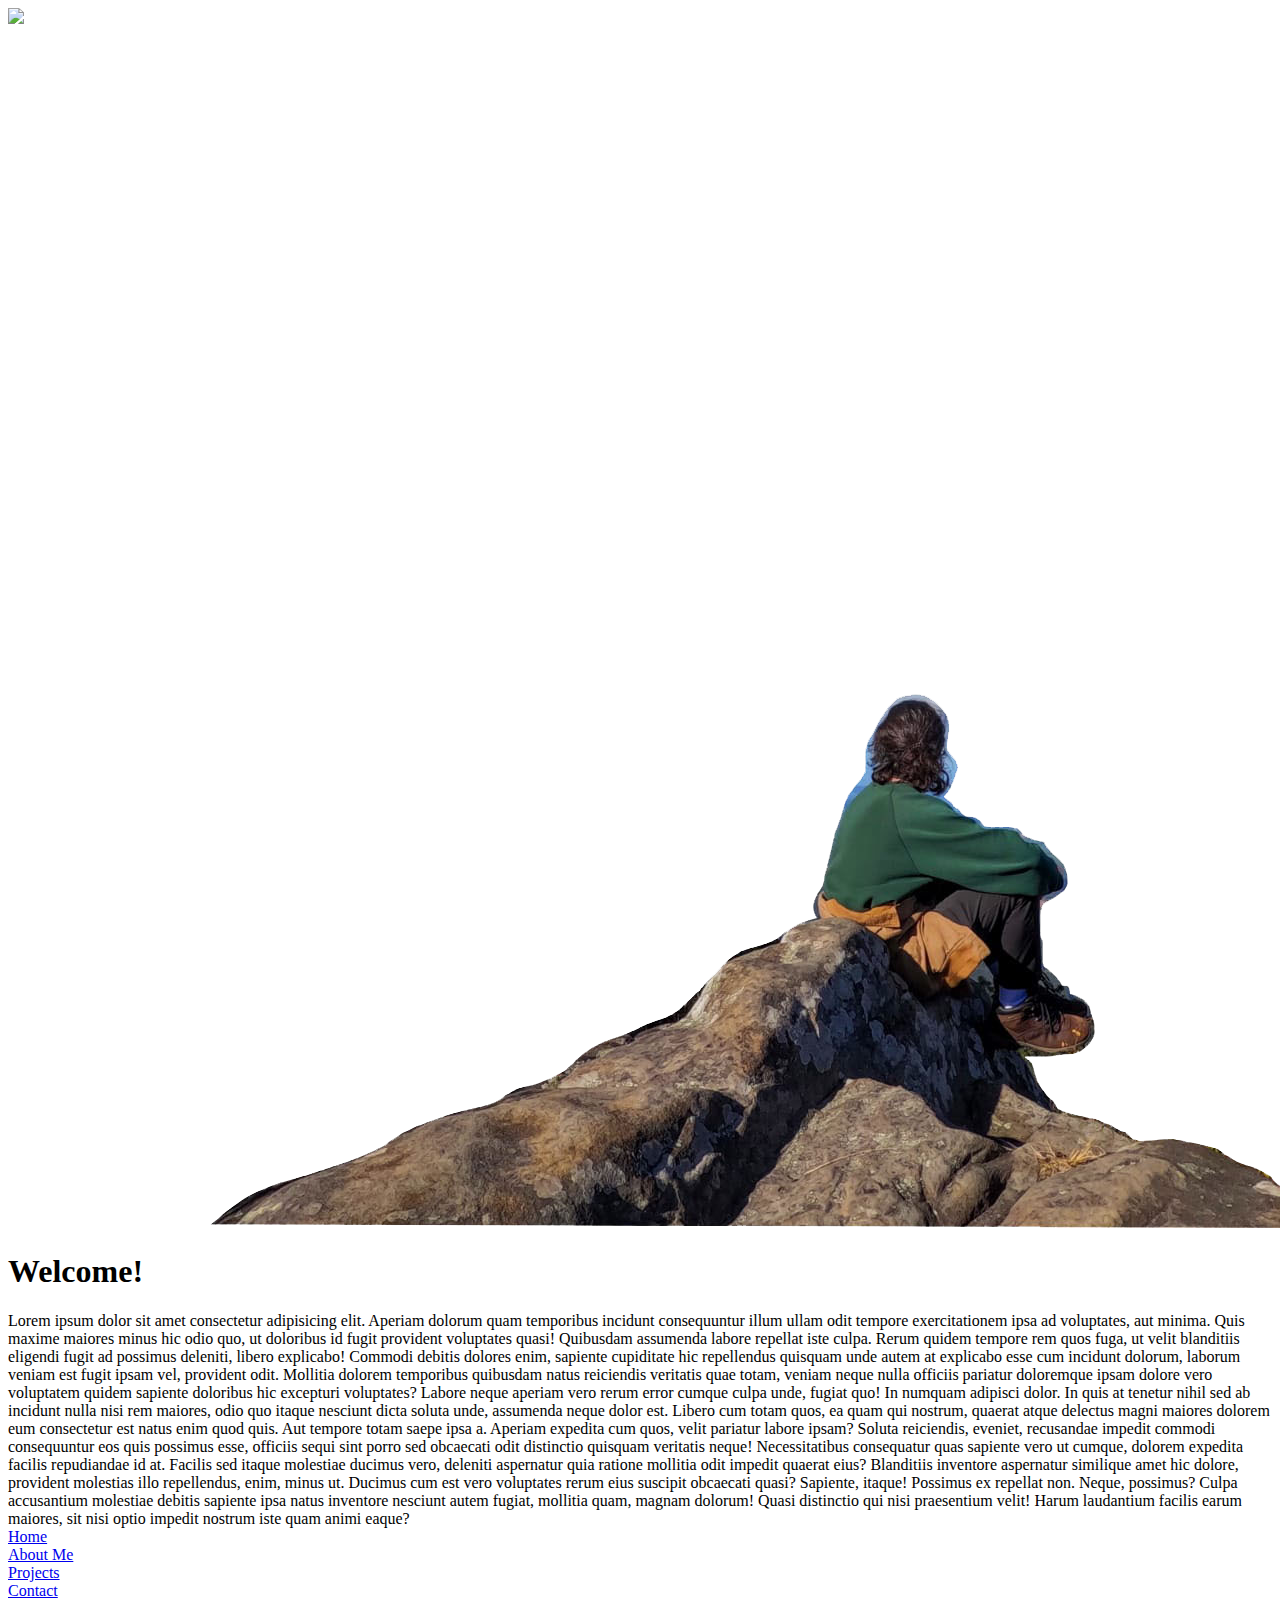
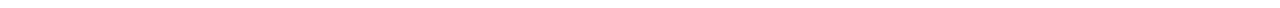
==== docs/index.html @ 3501804d "bismillah" ====
<!DOCTYPE html>
<html lang="en">
<head>
    <meta charset="UTF-8">
    <meta http-equiv="X-UA-Compatible" content="IE=edge">
    <meta name="viewport" content="width=device-width, initial-scale=1.0">
    <title>Ibrahim Ayub Desai</title>
    <link rel="stylesheet" href="CSS.css">
</head>
<body>
    <div class="wrapper">
        <header>
            <img src="Background.JPEG" class="background"> 
            <img src="Foreground.png" class="foreground">
            <h1 class="title">Welcome!</h1>
        </header>
        <section>Lorem ipsum dolor sit amet consectetur adipisicing elit. Aperiam dolorum quam temporibus incidunt consequuntur illum ullam odit tempore exercitationem ipsa ad voluptates, aut minima. Quis maxime maiores minus hic odio quo, ut doloribus id fugit provident voluptates quasi! Quibusdam assumenda labore repellat iste culpa. Rerum quidem tempore rem quos fuga, ut velit blanditiis eligendi fugit ad possimus deleniti, libero explicabo! Commodi debitis dolores enim, sapiente cupiditate hic repellendus quisquam unde autem at explicabo esse cum incidunt dolorum, laborum veniam est fugit ipsam vel, provident odit. Mollitia dolorem temporibus quibusdam natus reiciendis veritatis quae totam, veniam neque nulla officiis pariatur doloremque ipsam dolore vero voluptatem quidem sapiente doloribus hic excepturi voluptates? Labore neque aperiam vero rerum error cumque culpa unde, fugiat quo! In numquam adipisci dolor. In quis at tenetur nihil sed ab incidunt nulla nisi rem maiores, odio quo itaque nesciunt dicta soluta unde, assumenda neque dolor est. Libero cum totam quos, ea quam qui nostrum, quaerat atque delectus magni maiores dolorem eum consectetur est natus enim quod quis. Aut tempore totam saepe ipsa a. Aperiam expedita cum quos, velit pariatur labore ipsam? Soluta reiciendis, eveniet, recusandae impedit commodi consequuntur eos quis possimus esse, officiis sequi sint porro sed obcaecati odit distinctio quisquam veritatis neque! Necessitatibus consequatur quas sapiente vero ut cumque, dolorem expedita facilis repudiandae id at. Facilis sed itaque molestiae ducimus vero, deleniti aspernatur quia ratione mollitia odit impedit quaerat eius? Blanditiis inventore aspernatur similique amet hic dolore, provident molestias illo repellendus, enim, minus ut. Ducimus cum est vero voluptates rerum eius suscipit obcaecati quasi? Sapiente, itaque! Possimus ex repellat non. Neque, possimus? Culpa accusantium molestiae debitis sapiente ipsa natus inventore nesciunt autem fugiat, mollitia quam, magnam dolorum! Quasi distinctio qui nisi praesentium velit! Harum laudantium facilis earum maiores, sit nisi optio impedit nostrum iste quam animi eaque?
        </section>
        <ui>
            <li><a href="Home">Home</a></li> 
            <li><a href="About Me">About Me</a></li>
            <li><a href="Projects">Projects</a></li>
            <li><a href="Contact">Contact</a></li>
        </ui>
    </div>
</body>
</html>
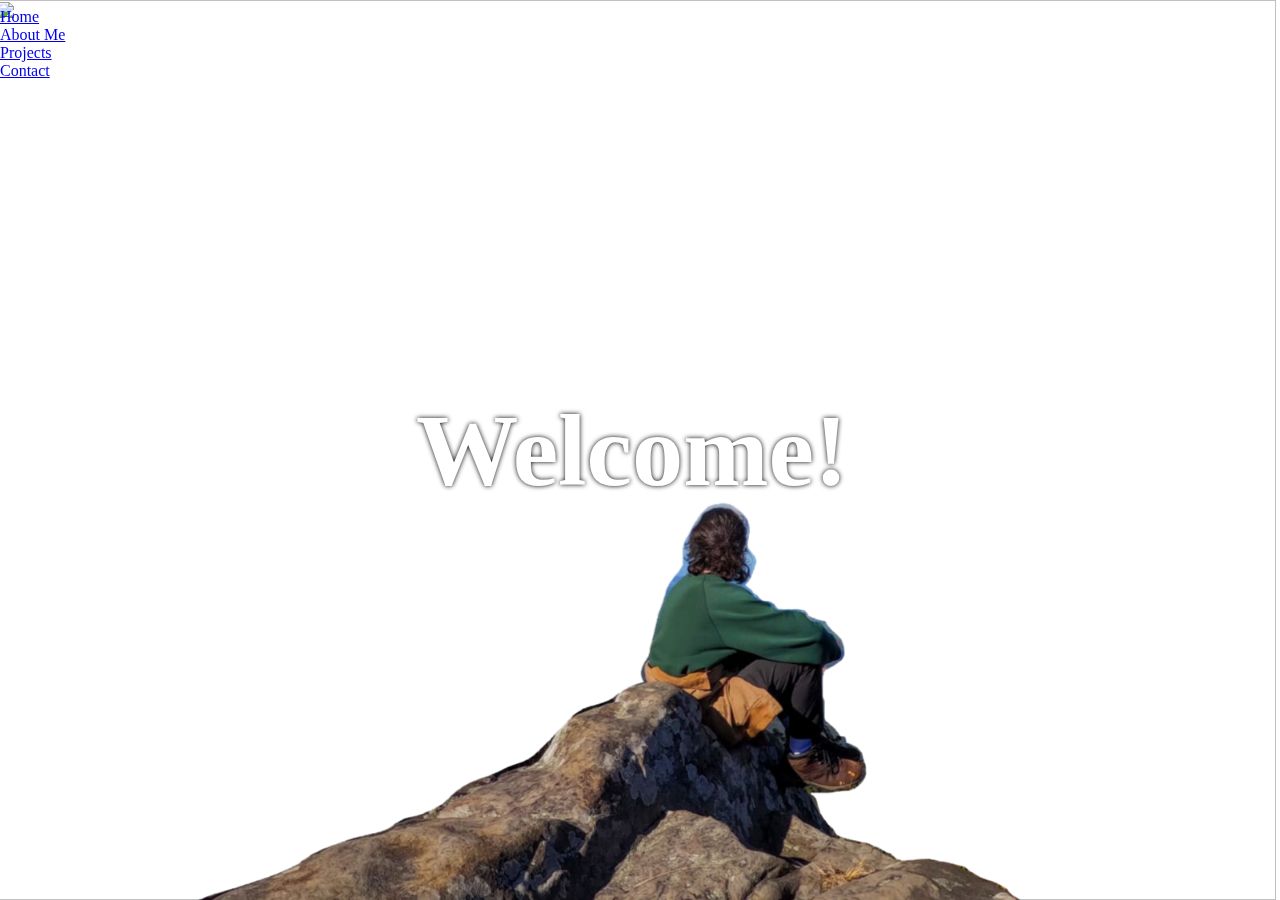
==== commit 609a5059: "nav bar" ====
--- a/docs/index.html
+++ b/docs/index.html
@@ -5,7 +5,7 @@
     <meta http-equiv="X-UA-Compatible" content="IE=edge">
     <meta name="viewport" content="width=device-width, initial-scale=1.0">
     <title>Ibrahim Ayub Desai</title>
-    <link rel="stylesheet" href="CSS.css">
+    <link rel="stylesheet" type="text/css" href="CSS.CSS">
 </head>
 <body>
     <div class="wrapper">
@@ -14,14 +14,16 @@
             <img src="Foreground.png" class="foreground">
             <h1 class="title">Welcome!</h1>
         </header>
+        <nav>
+            <ui class='nav_links'>
+                <li><a href="Home">Home</a></li> 
+                <li><a href="About Me">About Me</a></li>
+                <li><a href="Projects">Projects</a></li>
+                <li><a href="Contact">Contact</a></li>
+            </ui>
+        </nav>
         <section>Lorem ipsum dolor sit amet consectetur adipisicing elit. Aperiam dolorum quam temporibus incidunt consequuntur illum ullam odit tempore exercitationem ipsa ad voluptates, aut minima. Quis maxime maiores minus hic odio quo, ut doloribus id fugit provident voluptates quasi! Quibusdam assumenda labore repellat iste culpa. Rerum quidem tempore rem quos fuga, ut velit blanditiis eligendi fugit ad possimus deleniti, libero explicabo! Commodi debitis dolores enim, sapiente cupiditate hic repellendus quisquam unde autem at explicabo esse cum incidunt dolorum, laborum veniam est fugit ipsam vel, provident odit. Mollitia dolorem temporibus quibusdam natus reiciendis veritatis quae totam, veniam neque nulla officiis pariatur doloremque ipsam dolore vero voluptatem quidem sapiente doloribus hic excepturi voluptates? Labore neque aperiam vero rerum error cumque culpa unde, fugiat quo! In numquam adipisci dolor. In quis at tenetur nihil sed ab incidunt nulla nisi rem maiores, odio quo itaque nesciunt dicta soluta unde, assumenda neque dolor est. Libero cum totam quos, ea quam qui nostrum, quaerat atque delectus magni maiores dolorem eum consectetur est natus enim quod quis. Aut tempore totam saepe ipsa a. Aperiam expedita cum quos, velit pariatur labore ipsam? Soluta reiciendis, eveniet, recusandae impedit commodi consequuntur eos quis possimus esse, officiis sequi sint porro sed obcaecati odit distinctio quisquam veritatis neque! Necessitatibus consequatur quas sapiente vero ut cumque, dolorem expedita facilis repudiandae id at. Facilis sed itaque molestiae ducimus vero, deleniti aspernatur quia ratione mollitia odit impedit quaerat eius? Blanditiis inventore aspernatur similique amet hic dolore, provident molestias illo repellendus, enim, minus ut. Ducimus cum est vero voluptates rerum eius suscipit obcaecati quasi? Sapiente, itaque! Possimus ex repellat non. Neque, possimus? Culpa accusantium molestiae debitis sapiente ipsa natus inventore nesciunt autem fugiat, mollitia quam, magnam dolorum! Quasi distinctio qui nisi praesentium velit! Harum laudantium facilis earum maiores, sit nisi optio impedit nostrum iste quam animi eaque?
         </section>
-        <ui>
-            <li><a href="Home">Home</a></li> 
-            <li><a href="About Me">About Me</a></li>
-            <li><a href="Projects">Projects</a></li>
-            <li><a href="Contact">Contact</a></li>
-        </ui>
     </div>
 </body>
 </html>--- a/docs/CSS.CSS
+++ b/docs/CSS.CSS
@@ -0,0 +1,57 @@
+body {
+    margin: 0;
+}
+
+.wrapper {
+    height: 100vh;
+    overflow-y: auto;
+    overflow-x: hidden;
+    perspective: 10px;
+}
+
+nav {
+    position:absolute;
+    top: 8px;
+}
+header {
+    right:8px;
+    position: relative;
+    display: flex;
+    justify-content: center;
+    align-items: center;
+    height: 100%;
+    transform-style: preserve-3d;
+    z-index: -1;
+}
+
+.background {
+    transform: translateZ(-10px) scale(2);
+}
+
+.foreground {
+    left: 3px;
+    transform: translateZ(-5px) scale(1.5);
+}
+
+.background,
+.foreground {
+    position: absolute;
+    height: 100%;
+    width: 100%;
+    object-fit: cover;
+    z-index: -1;
+}
+
+.title {
+    font-size: 8vw;
+    text-align: center;
+    color: white;
+    text-shadow: 0 0 5px black;;
+}
+
+section {
+    font-size: 2rem;
+    padding: 2rem;
+    background-color: #333;
+    color: white;
+}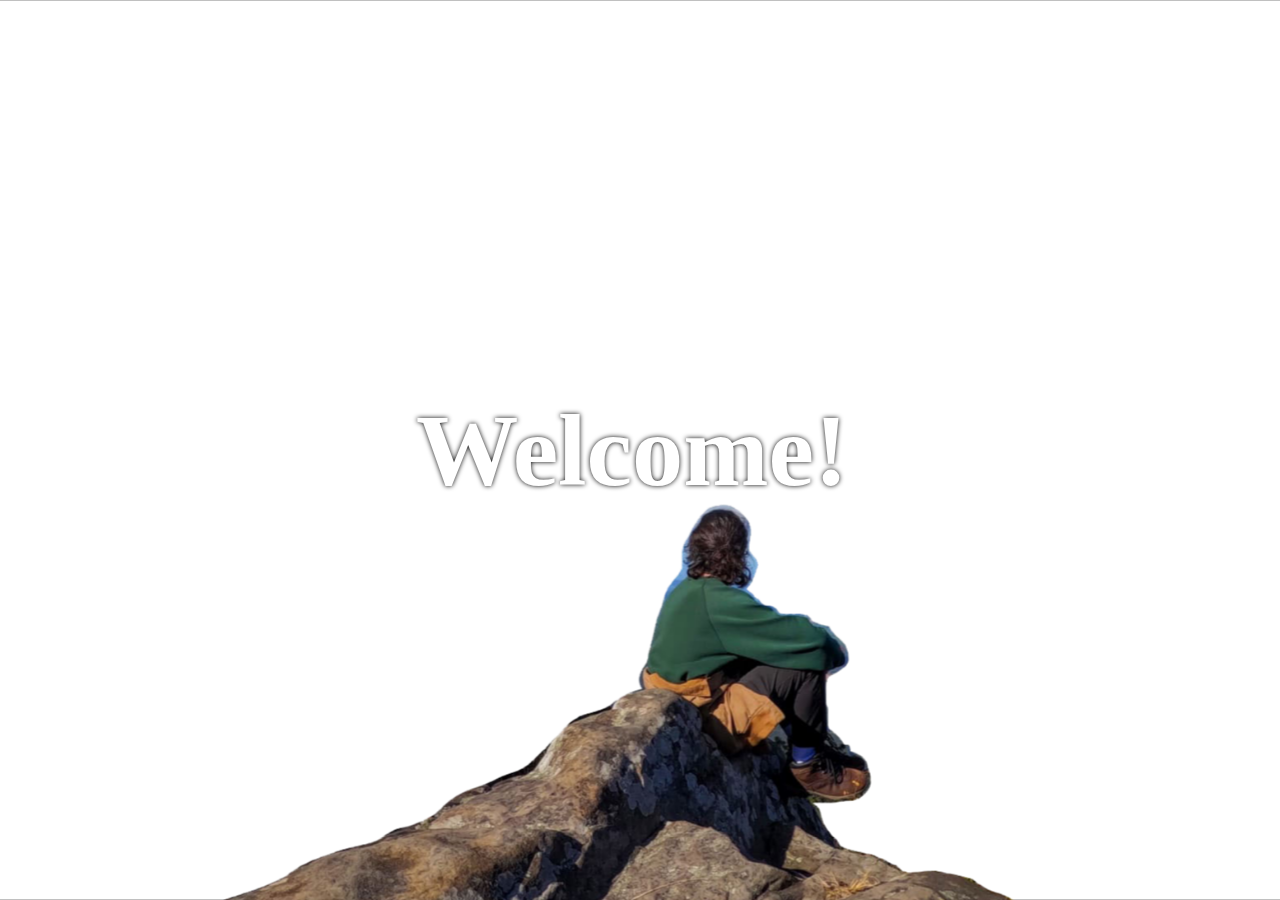
==== commit 7e60b83f: "Bismillahirahmanirahim" ====
--- a/docs/index.html
+++ b/docs/index.html
@@ -14,6 +14,7 @@
             <img src="Foreground.png" class="foreground">
             <h1 class="title">Welcome!</h1>
         </header>
+        <bar>[base64]</bar>
         <nav>
             <ui class='nav_links'>
                 <li><a href="Home">Home</a></li> 
--- a/docs/CSS.CSS
+++ b/docs/CSS.CSS
@@ -9,10 +9,6 @@
     perspective: 10px;
 }
 
-nav {
-    position:absolute;
-    top: 8px;
-}
 header {
     right:8px;
     position: relative;
@@ -29,7 +25,6 @@
 }
 
 .foreground {
-    left: 3px;
     transform: translateZ(-5px) scale(1.5);
 }
 
@@ -37,7 +32,7 @@
 .foreground {
     position: absolute;
     height: 100%;
-    width: 100%;
+    width: 103%;
     object-fit: cover;
     z-index: -1;
 }
@@ -49,9 +44,32 @@
     text-shadow: 0 0 5px black;;
 }
 
+nav {
+    position: fixed;
+    font-family: sans-serif;
+    width: 100%;
+}
+
+nav ui{
+    list-style:none;
+    background-color: #333;
+    overflow: hidden;
+    color: white;
+    padding: 0;
+    text-align: center;
+    margin: 0;
+    transition: 0.6s;
+
+}
+
 section {
     font-size: 2rem;
     padding: 2rem;
     background-color: #333;
     color: white;
-}+}
+
+.black ul{
+    background-color: #333;
+}
+
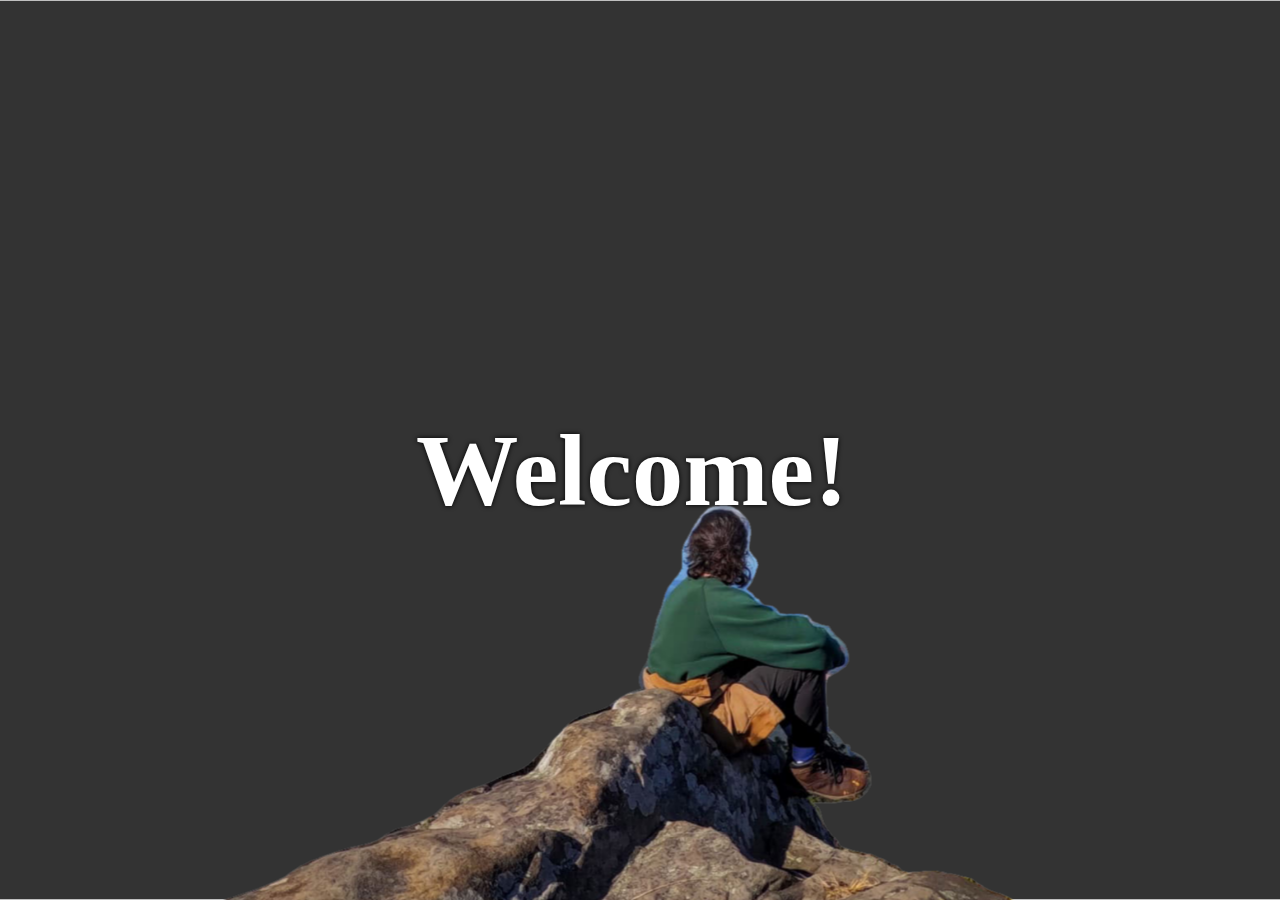
==== commit dc463be9: "Added Resume Tab" ====
--- a/docs/index.html
+++ b/docs/index.html
@@ -1,30 +1,56 @@
 <!DOCTYPE html>
 <html lang="en">
-<head>
-    <meta charset="UTF-8">
-    <meta http-equiv="X-UA-Compatible" content="IE=edge">
-    <meta name="viewport" content="width=device-width, initial-scale=1.0">
+  <head>
+    <meta charset="UTF-8" />
+    <meta http-equiv="X-UA-Compatible" content="IE=edge" />
+    <meta name="viewport" content="width=device-width, initial-scale=1.0" />
     <title>Ibrahim Ayub Desai</title>
-    <link rel="stylesheet" type="text/css" href="CSS.CSS">
-</head>
-<body>
+    <link rel="stylesheet" type="text/css" href="CSS.CSS" />
+  </head>
+  <body>
     <div class="wrapper">
-        <header>
-            <img src="Background.JPEG" class="background"> 
-            <img src="Foreground.png" class="foreground">
-            <h1 class="title">Welcome!</h1>
-        </header>
-        <bar>[base64]</bar>
-        <nav>
-            <ui class='nav_links'>
-                <li><a href="Home">Home</a></li> 
-                <li><a href="About Me">About Me</a></li>
-                <li><a href="Projects">Projects</a></li>
-                <li><a href="Contact">Contact</a></li>
-            </ui>
-        </nav>
-        <section>Lorem ipsum dolor sit amet consectetur adipisicing elit. Aperiam dolorum quam temporibus incidunt consequuntur illum ullam odit tempore exercitationem ipsa ad voluptates, aut minima. Quis maxime maiores minus hic odio quo, ut doloribus id fugit provident voluptates quasi! Quibusdam assumenda labore repellat iste culpa. Rerum quidem tempore rem quos fuga, ut velit blanditiis eligendi fugit ad possimus deleniti, libero explicabo! Commodi debitis dolores enim, sapiente cupiditate hic repellendus quisquam unde autem at explicabo esse cum incidunt dolorum, laborum veniam est fugit ipsam vel, provident odit. Mollitia dolorem temporibus quibusdam natus reiciendis veritatis quae totam, veniam neque nulla officiis pariatur doloremque ipsam dolore vero voluptatem quidem sapiente doloribus hic excepturi voluptates? Labore neque aperiam vero rerum error cumque culpa unde, fugiat quo! In numquam adipisci dolor. In quis at tenetur nihil sed ab incidunt nulla nisi rem maiores, odio quo itaque nesciunt dicta soluta unde, assumenda neque dolor est. Libero cum totam quos, ea quam qui nostrum, quaerat atque delectus magni maiores dolorem eum consectetur est natus enim quod quis. Aut tempore totam saepe ipsa a. Aperiam expedita cum quos, velit pariatur labore ipsam? Soluta reiciendis, eveniet, recusandae impedit commodi consequuntur eos quis possimus esse, officiis sequi sint porro sed obcaecati odit distinctio quisquam veritatis neque! Necessitatibus consequatur quas sapiente vero ut cumque, dolorem expedita facilis repudiandae id at. Facilis sed itaque molestiae ducimus vero, deleniti aspernatur quia ratione mollitia odit impedit quaerat eius? Blanditiis inventore aspernatur similique amet hic dolore, provident molestias illo repellendus, enim, minus ut. Ducimus cum est vero voluptates rerum eius suscipit obcaecati quasi? Sapiente, itaque! Possimus ex repellat non. Neque, possimus? Culpa accusantium molestiae debitis sapiente ipsa natus inventore nesciunt autem fugiat, mollitia quam, magnam dolorum! Quasi distinctio qui nisi praesentium velit! Harum laudantium facilis earum maiores, sit nisi optio impedit nostrum iste quam animi eaque?
-        </section>
+      <header>
+        <img src="Background.JPEG" class="background" />
+        <img src="Foreground.png" class="foreground" />
+        <h1 class="title">Welcome!</h1>
+      </header>
+      <bar
+        >[base64]</bar
+      >
+      <nav>
+        <div class="hamburger">
+          <div class="line"></div>
+          <div class="line"></div>
+          <div class="line"></div>
+        </div>
+        <div class="nav-bar">
+          <ui>
+            <li><a href="index.html" class="active">Home</a></li>
+            <li><a href="AboutMe.html" class="active">About Me</a></li>
+            <li><a href="Resume.html" class="active">Resume</a></li>
+            <li><a href="Projects.html" class="active">Projects</a></li>
+            <li><a href="Contact.html" class="active">Contact</a></li>
+          </ui>
+        </div>
+      </nav>
+      <section>
+        <h1>I'm Ibrahim Ayub Desai</h1>
+        <p class="paragraph1">Chemical Engineering Graduate</p>
+        <p class="paragraph2">Aspiring Data Engineer</p>
+        <p class="pbar">____________________________________________________</p>
+        <p class="paragraph3">
+          Explore my digital corner - a space to discover insights into my
+          journey, view my notable creations, and connect with me.
+        </p>
+      </section>
+
+      <script>
+        hamburger = document.querySelector(".hamburger");
+        hamburger.onclick = function () {
+          navBar = document.querySelector(".nav-bar");
+          navBar.classList.toggle("active");
+        };
+      </script>
     </div>
-</body>
-</html>+  </body>
+</html>
--- a/docs/CSS.CSS
+++ b/docs/CSS.CSS
@@ -1,75 +1,234 @@
 body {
-    margin: 0;
+  margin: 0;
+  background-color: #333;
 }
 
 .wrapper {
-    height: 100vh;
-    overflow-y: auto;
-    overflow-x: hidden;
-    perspective: 10px;
+  height: 100vh;
+  overflow-y: auto;
+  overflow-x: hidden;
+  perspective: 10px;
 }
 
 header {
-    right:8px;
-    position: relative;
-    display: flex;
-    justify-content: center;
-    align-items: center;
-    height: 100%;
-    transform-style: preserve-3d;
-    z-index: -1;
+  right: 8px;
+  position: relative;
+  display: flex;
+  justify-content: center;
+  align-items: center;
+  height: 100%;
+  transform-style: preserve-3d;
+  z-index: -1;
 }
 
 .background {
-    transform: translateZ(-10px) scale(2);
+  transform: translateZ(-10px) scale(2);
 }
 
 .foreground {
-    transform: translateZ(-5px) scale(1.5);
+  transform: translateZ(-5px) scale(1.5);
 }
 
 .background,
 .foreground {
+  position: absolute;
+  height: 100%;
+  width: 103%;
+  object-fit: cover;
+  z-index: -1;
+}
+
+.title {
+  font-family: "Trebuchet MS";
+  font-size: 8vw;
+  text-align: center;
+  color: white;
+  text-shadow: 0 0 5px black;
+}
+
+bar {
+  width: 100%;
+  padding-bottom: 2rem;
+  background-color: #333;
+  color: #333;
+}
+
+nav {
+  font-family: "Bahnschrift SemiBold";
+  background: #333;
+  width: 100%;
+  height: 80px;
+  display: flex;
+  align-items: center;
+  justify-content: space-between;
+  padding: 100px box-sizing border-box;
+}
+
+nav div ui {
+  display: flex;
+  flex-direction: row;
+  padding: 0; /* Add this to remove default padding */
+  list-style: none; /* Add this to remove default list styling */
+  white-space: nowrap; /* Prevents the text from wrapping onto the next line */
+}
+
+nav div ul li {
+  display: inline-block;
+  text-align: center;
+}
+
+nav div ui li a {
+  font-size: 20px;
+  padding: 10px 25px;
+  border-radius: 50px;
+  transition: 0.2s;
+  margin: 0 7.8vw;
+}
+
+a:hover {
+  color: black;
+  background: white;
+}
+a.active {
+  color: white;
+  background: #424949;
+}
+
+a:link {
+  text-decoration: none;
+}
+a:visited {
+  text-decoration: none;
+}
+a:hover {
+  text-decoration: none;
+}
+a:active {
+  text-decoration: none;
+}
+@media only screen and (max-width: 1866px) {
+  nav div ui li a {
+    margin: 0 7vw;
+  }
+}
+@media only screen and (max-width: 1575px) {
+  nav div ui li a {
+    margin: 0 6vw;
+  }
+}
+@media only screen and (max-width: 1335px) {
+  nav div ui li a {
+    margin: 0 5vw;
+  }
+}
+@media only screen and (max-width: 1160px) {
+  nav div ui li a {
+    margin: 0 4vw;
+  }
+}
+@media only screen and (max-width: 1020px) {
+  .hamburger {
+    display: block;
+    cursor: pointer;
+  }
+  .hamburger .line {
+    width: 30px;
+    height: 3px;
+    background: white;
+    margin: 6px 0;
+  }
+  nav {
+    background: #333;
+    width: 100%;
+    height: 80px;
+    display: flex;
+    align-items: center;
+    justify-content: space-between;
+    padding: 0 100px;
+  }
+  .nav-bar {
+    height: 0;
     position: absolute;
-    height: 100%;
-    width: 103%;
-    object-fit: cover;
-    z-index: -1;
-}
-
-.title {
-    font-size: 8vw;
-    text-align: center;
-    color: white;
-    text-shadow: 0 0 5px black;;
-}
-
-nav {
-    position: fixed;
-    font-family: sans-serif;
-    width: 100%;
-}
-
-nav ui{
-    list-style:none;
-    background-color: #333;
+    top: calc(100vh + 80px);
+    left: 0;
+    right: 0;
+    width: 100vw;
+    background: #333;
+    transition: 0.5s;
     overflow: hidden;
-    color: white;
-    padding: 0;
-    text-align: center;
-    margin: 0;
-    transition: 0.6s;
-
+  }
+
+  .nav-bar.active {
+    /* existing styles */
+    display: flex;
+    flex-direction: column;
+    align-items: center;
+    justify-content: center;
+    height: 450px; /* or however tall you want it */
+  }
+
+  .nav-bar ui {
+    /* This should be 'ul', not 'ui' */
+    display: flex;
+    flex-direction: column; /* This will stack the list items vertically */
+    padding: 0; /* Reset padding */
+    list-style: none; /* Remove bullet points from the list */
+    width: 100%; /* Full width of the nav-bar */
+    text-align: center; /* Center the text of each list item */
+  }
+
+  .nav-bar ui li {
+    /* Other styles */
+    margin: 20px 0; /* Add some vertical space between the list items */
+  }
+}
+.nav-bar ui li {
+  display: block;
+  width: fit-content;
+  margin: 58px auto 0 auto;
+  align-items: center;
+  text-align: center;
+  transition: 0.5s;
+  opacity: 1;
+}
+.nav-bar.active ui {
+  opacity: 1;
+}
+.nav-bar ui li a {
+  margin-bottom: 28px;
 }
 
 section {
-    font-size: 2rem;
-    padding: 2rem;
-    background-color: #333;
-    color: white;
-}
-
-.black ul{
-    background-color: #333;
-}
-
+  font-family: "Bahnschrift SemiBold";
+  font-size: 3.8vw;
+  text-justify: auto;
+  padding: 2rem;
+  background-color: #333;
+  color: white;
+}
+
+h1 {
+  padding-top: 0.5em;
+  margin: 0;
+  padding-bottom: 10px; /* adjust it to your needs */
+}
+
+.paragraph1 {
+  margin: 0;
+  padding-bottom: 0px; /* adjust it to your needs */
+}
+
+.paragraph2 {
+  margin: 0;
+  padding-bottom: 0px; /* adjust it to your needs */
+}
+
+.pbar {
+  margin: 0;
+  padding: 0px 0; /* adjust it to your needs */
+  letter-spacing: -0.05em;
+}
+
+.paragraph3 {
+  font-size: 0.8em;
+}
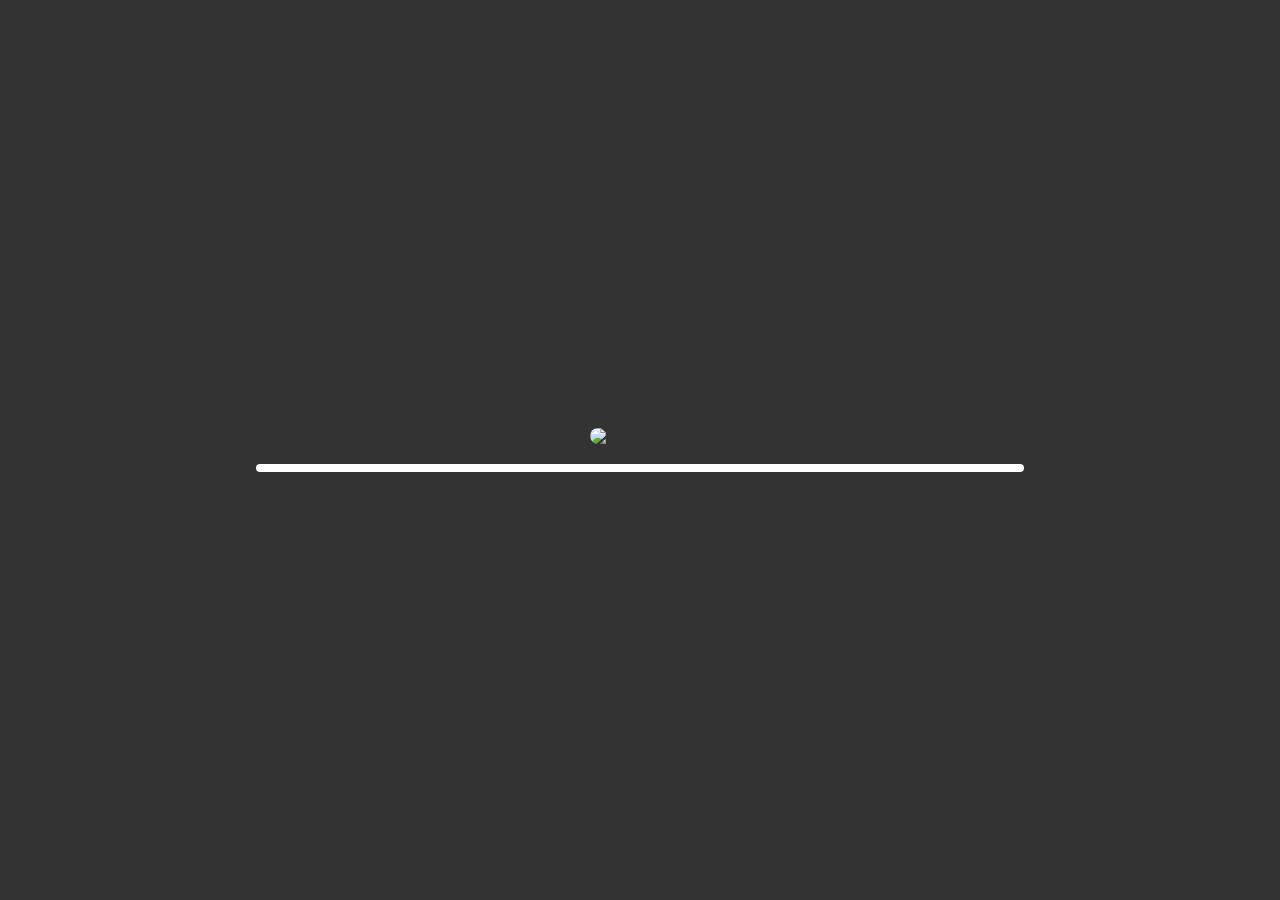
==== commit 3c89eaf0: "Loading Screen" ====
--- a/docs/index.html
+++ b/docs/index.html
@@ -5,18 +5,23 @@
     <meta http-equiv="X-UA-Compatible" content="IE=edge" />
     <meta name="viewport" content="width=device-width, initial-scale=1.0" />
     <title>Ibrahim Ayub Desai</title>
+    <link rel="icon" type="image/x-icon" href="favicon.png" />
+    <link rel="stylesheet" type="text/css" href="master.css" />
     <link rel="stylesheet" type="text/css" href="CSS.CSS" />
   </head>
   <body>
+    <div id="loading-screen">
+      <img src="Ibrahim Ayub Desai.png" id="loading-image" />
+      <div id="loading-bar">
+        <div id="loading-progress"></div>
+      </div>
+    </div>
     <div class="wrapper">
       <header>
         <img src="Background.JPEG" class="background" />
         <img src="Foreground.png" class="foreground" />
         <h1 class="title">Welcome!</h1>
       </header>
-      <bar
-        >[base64]</bar
-      >
       <nav>
         <div class="hamburger">
           <div class="line"></div>
@@ -24,33 +29,53 @@
           <div class="line"></div>
         </div>
         <div class="nav-bar">
-          <ui>
+          <ul>
             <li><a href="index.html" class="active">Home</a></li>
             <li><a href="AboutMe.html" class="active">About Me</a></li>
             <li><a href="Resume.html" class="active">Resume</a></li>
             <li><a href="Projects.html" class="active">Projects</a></li>
             <li><a href="Contact.html" class="active">Contact</a></li>
-          </ui>
+          </ul>
         </div>
       </nav>
       <section>
+        <img class="headshot" src="Ibrahim Ayub Desai.png" alt="Headshot" />
         <h1>I'm Ibrahim Ayub Desai</h1>
         <p class="paragraph1">Chemical Engineering Graduate</p>
         <p class="paragraph2">Aspiring Data Engineer</p>
-        <p class="pbar">____________________________________________________</p>
+        <div class="divider"></div>
         <p class="paragraph3">
           Explore my digital corner - a space to discover insights into my
           journey, view my notable creations, and connect with me.
         </p>
       </section>
 
+      <!-- Parallax Scrolling JavaScript -->
       <script>
-        hamburger = document.querySelector(".hamburger");
+        document.addEventListener("scroll", function () {
+          const scrolled = window.scrollY;
+          document.querySelector(
+            ".background"
+          ).style.transform = `translate3d(0, ${
+            scrolled * -0.2
+          }px, -10px) scale(2)`;
+          document.querySelector(
+            ".foreground"
+          ).style.transform = `translate3d(0, ${
+            scrolled * -0.1
+          }px, -5px) scale(1.5)`;
+        });
+      </script>
+
+      <!-- Existing Hamburger Menu JavaScript -->
+      <script>
+        const hamburger = document.querySelector(".hamburger");
         hamburger.onclick = function () {
-          navBar = document.querySelector(".nav-bar");
+          const navBar = document.querySelector(".nav-bar");
           navBar.classList.toggle("active");
         };
       </script>
+      <script src="loading.js"></script>
     </div>
   </body>
 </html>
--- a/docs/master.css
+++ b/docs/master.css
@@ -0,0 +1,41 @@
+/* Loading Screen */
+#loading-screen {
+  position: fixed;
+  top: 0;
+  left: 0;
+  width: 100%;
+  height: 100%;
+  background-color: #333;
+  display: flex;
+  flex-direction: column;
+  align-items: center;
+  justify-content: center;
+  color: white;
+  z-index: 9999;
+  opacity: 1; /* Start fully visible */
+  transition: opacity 0.5s ease; /* Fade-out transition */
+}
+
+/* Smaller Loading Bar */
+#loading-bar {
+  width: 60%; /* Adjust width as desired */
+  height: 8px; /* Make the bar smaller */
+  background-color: #555;
+  border-radius: 5px;
+  overflow: hidden;
+}
+
+#loading-progress {
+  width: 0;
+  height: 100%;
+  background-color: #ffffff;
+  transition: width 0.3s ease; /* Smooth transition for width */
+}
+
+/* Loading Image */
+#loading-image {
+  width: 100px;
+  height: auto;
+  border-radius: 20px;
+  margin-bottom: 20px;
+}
--- a/docs/CSS.CSS
+++ b/docs/CSS.CSS
@@ -1,6 +1,16 @@
 body {
   margin: 0;
   background-color: #333;
+}
+
+.divider {
+  height: 0.3vh; /* or the height you want for your divider */
+  background-color: #fff; /* color of the divider */
+  width: 100%; /* or the width you prefer */
+  margin-top: 19vh;
+  margin-bottom: 5vh;
+  margin-left: auto;
+  margin-right: auto;
 }
 
 .wrapper {
@@ -22,15 +32,15 @@
 }
 
 .background {
-  transform: translateZ(-10px) scale(2);
-}
-
+  transform: translate3d(0, 0, -10px) scale(2);
+}
 .foreground {
-  transform: translateZ(-5px) scale(1.5);
+  transform: translate3d(0, 0, -5px) scale(1.5);
 }
 
 .background,
 .foreground {
+  will-change: transform;
   position: absolute;
   height: 100%;
   width: 103%;
@@ -64,7 +74,7 @@
   padding: 100px box-sizing border-box;
 }
 
-nav div ui {
+nav div ul {
   display: flex;
   flex-direction: row;
   padding: 0; /* Add this to remove default padding */
@@ -77,12 +87,12 @@
   text-align: center;
 }
 
-nav div ui li a {
+nav div ul li a {
   font-size: 20px;
   padding: 10px 25px;
   border-radius: 50px;
   transition: 0.2s;
-  margin: 0 7.8vw;
+  margin: auto;
 }
 
 a:hover {
@@ -106,26 +116,108 @@
 a:active {
   text-decoration: none;
 }
-@media only screen and (max-width: 1866px) {
-  nav div ui li a {
-    margin: 0 7vw;
-  }
-}
-@media only screen and (max-width: 1575px) {
-  nav div ui li a {
-    margin: 0 6vw;
-  }
-}
-@media only screen and (max-width: 1335px) {
-  nav div ui li a {
-    margin: 0 5vw;
-  }
-}
-@media only screen and (max-width: 1160px) {
-  nav div ui li a {
-    margin: 0 4vw;
-  }
-}
+
+section {
+  font-family: "Bahnschrift SemiBold";
+  font-size: 3.8vw;
+  text-justify: auto;
+  padding: 2.5rem;
+  background-color: #333;
+  color: white;
+}
+
+h1 {
+  padding-top: 0.5em;
+  margin: 0;
+  padding-bottom: 10px; /* adjust it to your needs */
+}
+
+.paragraph1 {
+  margin: 0;
+  padding-bottom: 0px; /* adjust it to your needs */
+}
+
+.paragraph2 {
+  margin: 0;
+  padding-bottom: 0px; /* adjust it to your needs */
+}
+
+.pbar {
+  margin: 0;
+  padding: 0px 0; /* adjust it to your needs */
+  letter-spacing: -0.05em;
+}
+
+.paragraph3 {
+  font-size: 0.8em;
+  padding-right: 1em;
+  padding-top: 0.3em;
+}
+
+.headshot {
+  float: right;
+  width: 6em;
+  height: auto;
+  border-radius: 50%;
+  padding-right: 2em;
+  margin-bottom: 2vh;
+  margin-top: 0.2em;
+}
+
+/* Media query for screens with a max width of x pixels */
+@media screen and (max-width: 700px) {
+  .headshot {
+    float: none;
+    display: block;
+    margin: 0 auto; /* Center the image */
+    padding-right: 0;
+  }
+  h1 {
+    padding-top: 0.5em;
+    margin: 0;
+    padding-bottom: 10px; /* adjust it to your needs */
+    text-align: center;
+  }
+  .paragraph1 {
+    margin: 0;
+    padding-bottom: 0px; /* adjust it to your needs */
+    text-align: center;
+  }
+  .paragraph2 {
+    margin: 0;
+    padding-bottom: 0px; /* adjust it to your needs */
+    text-align: center;
+  }
+}
+
+.nav-bar {
+  width: 100%;
+}
+
+.nav-bar ul {
+  display: grid;
+  grid-template-columns: repeat(5, 1fr);
+  column-gap: 1;
+}
+.nav-bar ul li {
+  display: flex;
+  color: white;
+  font-size: 20px;
+  padding: 10px 25px;
+  border-radius: 20px;
+  transition: 0.2s;
+  align-items: center;
+  justify-content: center;
+  margin: 58px auto 0 auto;
+  margin-bottom: 28px;
+}
+
+@media only screen and (min-width: 1021px) {
+  .hamburger {
+    display: none;
+  }
+}
+
 @media only screen and (max-width: 1020px) {
   .hamburger {
     display: block;
@@ -142,10 +234,10 @@
     width: 100%;
     height: 80px;
     display: flex;
-    align-items: center;
-    justify-content: space-between;
-    padding: 0 100px;
-  }
+    align-items: right;
+    padding: 0 32px;
+  }
+
   .nav-bar {
     height: 0;
     position: absolute;
@@ -161,74 +253,26 @@
   .nav-bar.active {
     /* existing styles */
     display: flex;
-    flex-direction: column;
+    flex-direction: row;
     align-items: center;
     justify-content: center;
-    height: 450px; /* or however tall you want it */
-  }
-
-  .nav-bar ui {
-    /* This should be 'ul', not 'ui' */
+    height: 500px; /* or however tall you want it */
+  }
+
+  .nav-bar ul {
     display: flex;
     flex-direction: column; /* This will stack the list items vertically */
-    padding: 0; /* Reset padding */
     list-style: none; /* Remove bullet points from the list */
     width: 100%; /* Full width of the nav-bar */
     text-align: center; /* Center the text of each list item */
   }
 
-  .nav-bar ui li {
-    /* Other styles */
+  .nav-bar ul li {
     margin: 20px 0; /* Add some vertical space between the list items */
-  }
-}
-.nav-bar ui li {
-  display: block;
-  width: fit-content;
-  margin: 58px auto 0 auto;
-  align-items: center;
-  text-align: center;
-  transition: 0.5s;
-  opacity: 1;
-}
-.nav-bar.active ui {
-  opacity: 1;
-}
-.nav-bar ui li a {
-  margin-bottom: 28px;
-}
-
-section {
-  font-family: "Bahnschrift SemiBold";
-  font-size: 3.8vw;
-  text-justify: auto;
-  padding: 2rem;
-  background-color: #333;
-  color: white;
-}
-
-h1 {
-  padding-top: 0.5em;
-  margin: 0;
-  padding-bottom: 10px; /* adjust it to your needs */
-}
-
-.paragraph1 {
-  margin: 0;
-  padding-bottom: 0px; /* adjust it to your needs */
-}
-
-.paragraph2 {
-  margin: 0;
-  padding-bottom: 0px; /* adjust it to your needs */
-}
-
-.pbar {
-  margin: 0;
-  padding: 0px 0; /* adjust it to your needs */
-  letter-spacing: -0.05em;
-}
-
-.paragraph3 {
-  font-size: 0.8em;
-}
+    z-index: 10;
+  }
+
+  .divider {
+    margin-top: 9vh;
+  }
+}
